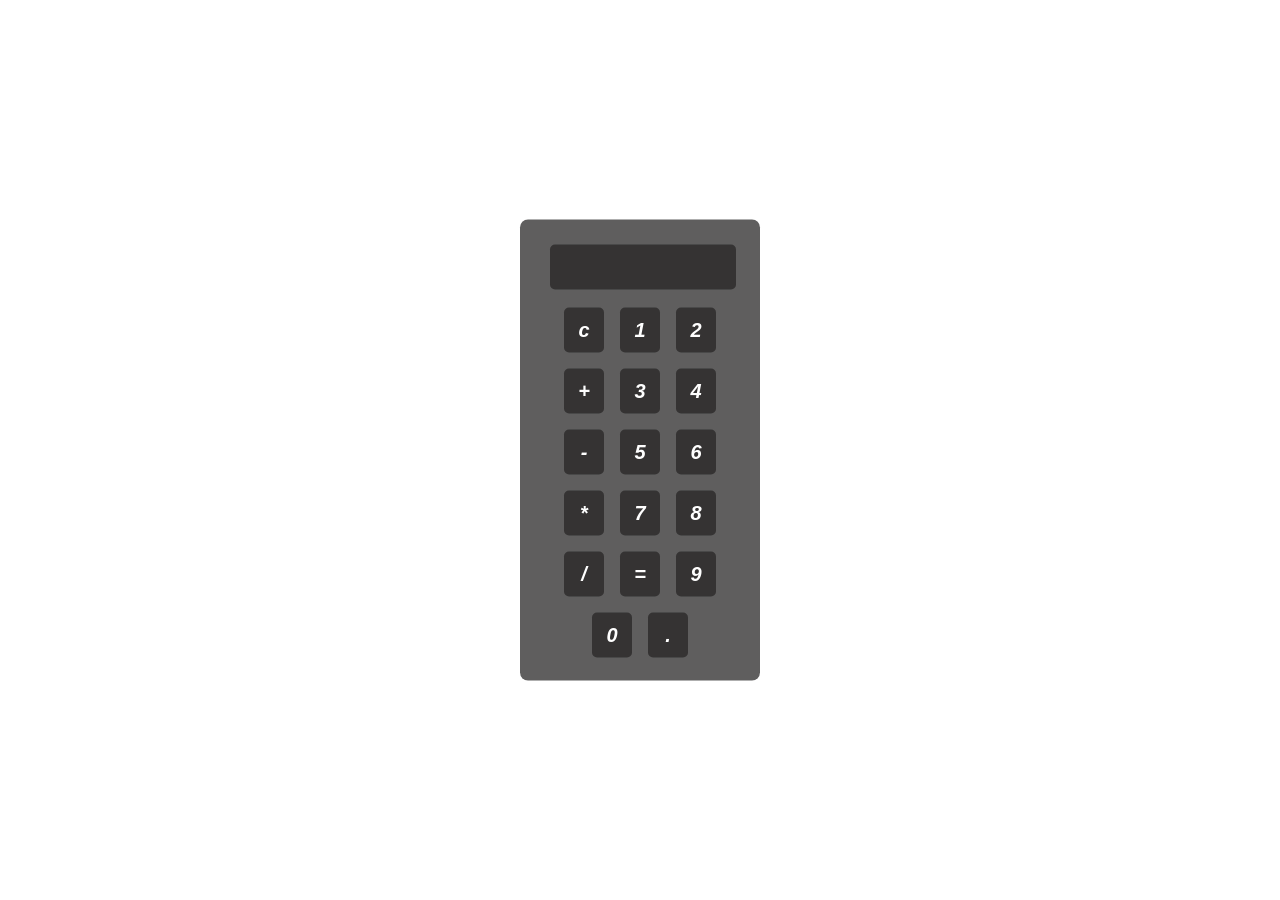
==== index.html @ 47a09bea "Add files via upload" ====
<!DOCTYPE html>
<html lang="en">
<head>
    <meta charset="UTF-8">
    <meta name="viewport" content="width=device-width, initial-scale=1.0">
    <title>calculator</title>
    <link rel="stylesheet" href="cal.css">
</head>
<body>
<div id="calculator">
<input type="text" id="display" readonly>
<div class="button_cont">
    <button class="button" onclick="current_value=' ' ; document.querySelector('#display').value=current_value;">c</button>
    <button class="button" onclick="current_value=current_value+'1'; document.querySelector('#display').value=current_value;">1</button>
    <button class="button" onclick=" current_value=current_value+'2'; document.querySelector('#display').value=current_value;">2</button> 
    <button class="button" onclick=" current_value=current_value+'+'; document.querySelector('#display').value=current_value;">+</button>
    <button class="button" onclick=" current_value=current_value+'3'; document.querySelector('#display').value=current_value;">3</button>
    <button class="button" onclick=" current_value=current_value+'4'; document.querySelector('#display').value= current_value;">4</button>
    <button class="button" onclick=" current_value=current_value+'-'; document.querySelector('#display').value= current_valu;">-</button>
    <button class="button" onclick=" current_value=current_value+'5'; document.querySelector('#display').value=current_value;">5</button>
    <button class="button" onclick=" current_value=current_value+'6'; document.querySelector('#display').value= current_value;">6</button>
    <button class="button" onclick=" current_value=current_value+'*'; document.querySelector('#display').value= current_value;">*</button>  
    <button class="button" onclick=" current_value=current_value+'7'; document.querySelector('#display').value= current_value ;">7</button>
    <button class="button" onclick=" current_value=current_value+'8'; document.querySelector('#display').value=current_value;">8</button>
    <button class="button"onclick=" current_value=current_value+'/'; document.querySelector('#display').value=current_value;">/</button>
    <button class="button"onclick=" current_value=eval(current_value); document.querySelector('#display').value=current_value;">=</button>
    <button class="button"onclick=" current_value=current_value+'9'; document.querySelector('#display').value=current_value;">9</button>
    <button class="button" onclick=" current_value=current_value+'0'; document.querySelector('#display').value=current_value;">0</button>
    <button class="button" onclick=" current_value=current_value+'.'; document.querySelector('#display').value=current_value;">.</button>  
</div>
 </div>
    <script>
        let current_value='';
        document.querySelector('#display').value=current_value;
    </script>
</body>
</html>
---- cal.css ----
#calculator{
    position: absolute;
    top: 50%;
    left: 50%;
    transform: translate(-50%, -50% );
    margin: auto;
    padding: 15px 20px;
width: 200px;
border-radius: 8px;
font-size: 25px;
background-color: rgba(28, 26, 26,0.7);

}
body{
    font-family: 'Lucida Sans', 'Lucida Sans Regular', 'Lucida Grande', 'Lucida Sans Unicode', Geneva, Verdana, sans-serif;
    background: url(..//calculator/unsplash.jpg) no-repeat;
    width: 100vh;
    background-size: cover;


}
#display{  
 
   margin: 10px;
   width: 85%;
   font-size: 25px;
   padding: 8px;
   border: none;
   background-color:rgba(26, 24, 24, 0.6);
   border-radius: 5px;
   color: white;
   font-weight: bold;
   font-style: italic;
   /* background: transparent; */

}
.button_cont{
display: flex;
justify-content: center;
flex-wrap: wrap;    
     
}
.button{
    margin: 8px;
    padding: 2px;
    width: 40px;
    height: 45px;
    color: white;
    background-color: rgba(26, 24, 24, 0.6);
   border: none;
   border-radius: 5px;
   font-weight: bold;
   font-style: italic;
   font-size: 20px;

}
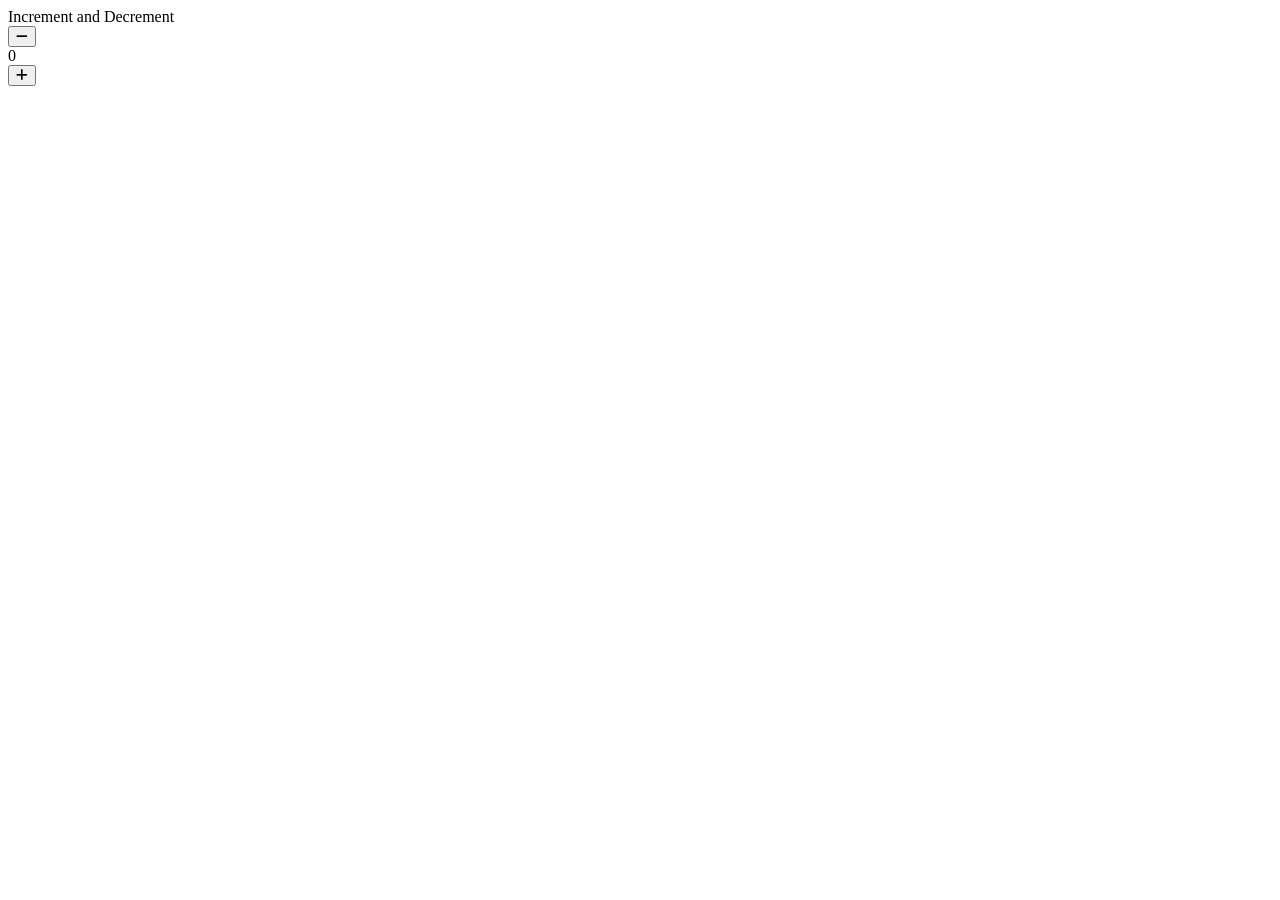
==== commit 41542179: "Counter App mini project Counter app mini project" ====
--- a/index.html
+++ b/index.html
@@ -3,35 +3,24 @@
 <head>
     <meta charset="UTF-8">
     <meta name="viewport" content="width=device-width, initial-scale=1.0">
-    <title>calculator</title>
-    <link rel="stylesheet" href="cal.css">
+    <title>Counter</title>
+    <link rel="stylesheet" href="/src/output.css">
+    <link rel="stylesheet" href="https://cdnjs.cloudflare.com/ajax/libs/font-awesome/6.7.2/css/all.min.css">
 </head>
 <body>
-<div id="calculator">
-<input type="text" id="display" readonly>
-<div class="button_cont">
-    <button class="button" onclick="current_value=' ' ; document.querySelector('#display').value=current_value;">c</button>
-    <button class="button" onclick="current_value=current_value+'1'; document.querySelector('#display').value=current_value;">1</button>
-    <button class="button" onclick=" current_value=current_value+'2'; document.querySelector('#display').value=current_value;">2</button> 
-    <button class="button" onclick=" current_value=current_value+'+'; document.querySelector('#display').value=current_value;">+</button>
-    <button class="button" onclick=" current_value=current_value+'3'; document.querySelector('#display').value=current_value;">3</button>
-    <button class="button" onclick=" current_value=current_value+'4'; document.querySelector('#display').value= current_value;">4</button>
-    <button class="button" onclick=" current_value=current_value+'-'; document.querySelector('#display').value= current_valu;">-</button>
-    <button class="button" onclick=" current_value=current_value+'5'; document.querySelector('#display').value=current_value;">5</button>
-    <button class="button" onclick=" current_value=current_value+'6'; document.querySelector('#display').value= current_value;">6</button>
-    <button class="button" onclick=" current_value=current_value+'*'; document.querySelector('#display').value= current_value;">*</button>  
-    <button class="button" onclick=" current_value=current_value+'7'; document.querySelector('#display').value= current_value ;">7</button>
-    <button class="button" onclick=" current_value=current_value+'8'; document.querySelector('#display').value=current_value;">8</button>
-    <button class="button"onclick=" current_value=current_value+'/'; document.querySelector('#display').value=current_value;">/</button>
-    <button class="button"onclick=" current_value=eval(current_value); document.querySelector('#display').value=current_value;">=</button>
-    <button class="button"onclick=" current_value=current_value+'9'; document.querySelector('#display').value=current_value;">9</button>
-    <button class="button" onclick=" current_value=current_value+'0'; document.querySelector('#display').value=current_value;">0</button>
-    <button class="button" onclick=" current_value=current_value+'.'; document.querySelector('#display').value=current_value;">.</button>  
-</div>
- </div>
-    <script>
-        let current_value='';
-        document.querySelector('#display').value=current_value;
-    </script>
+    <div class="h-[100vh] w-[100vw] flex flex-col justify-center items-center gap-10 bg-gray-700">
+        <div class="text-[#0398d4] font-medium text-[24px] font-mono">Increment and Decrement  </div>
+        <div class="flex justify-around  bg-white text-[25px] text-[#344151] rounded-sm gap-12 p-3 px-5">
+            <button onclick="Decrement()" class="border-r-2 border-[#bfbfbf] pr-5">  
+                <i class="fa-solid fa-minus"></i>
+            </button>
+            <div id="counter" class="font-bold">  0  </div>
+            <button onclick="Increment()" class="border-l-2 border-[#bfbfbf] pl-5">
+                <i class="fa-solid fa-plus"></i>
+            </button>
+        </div>
+    </div>
+
+    <script src="script.js"></script>
 </body>
 </html>
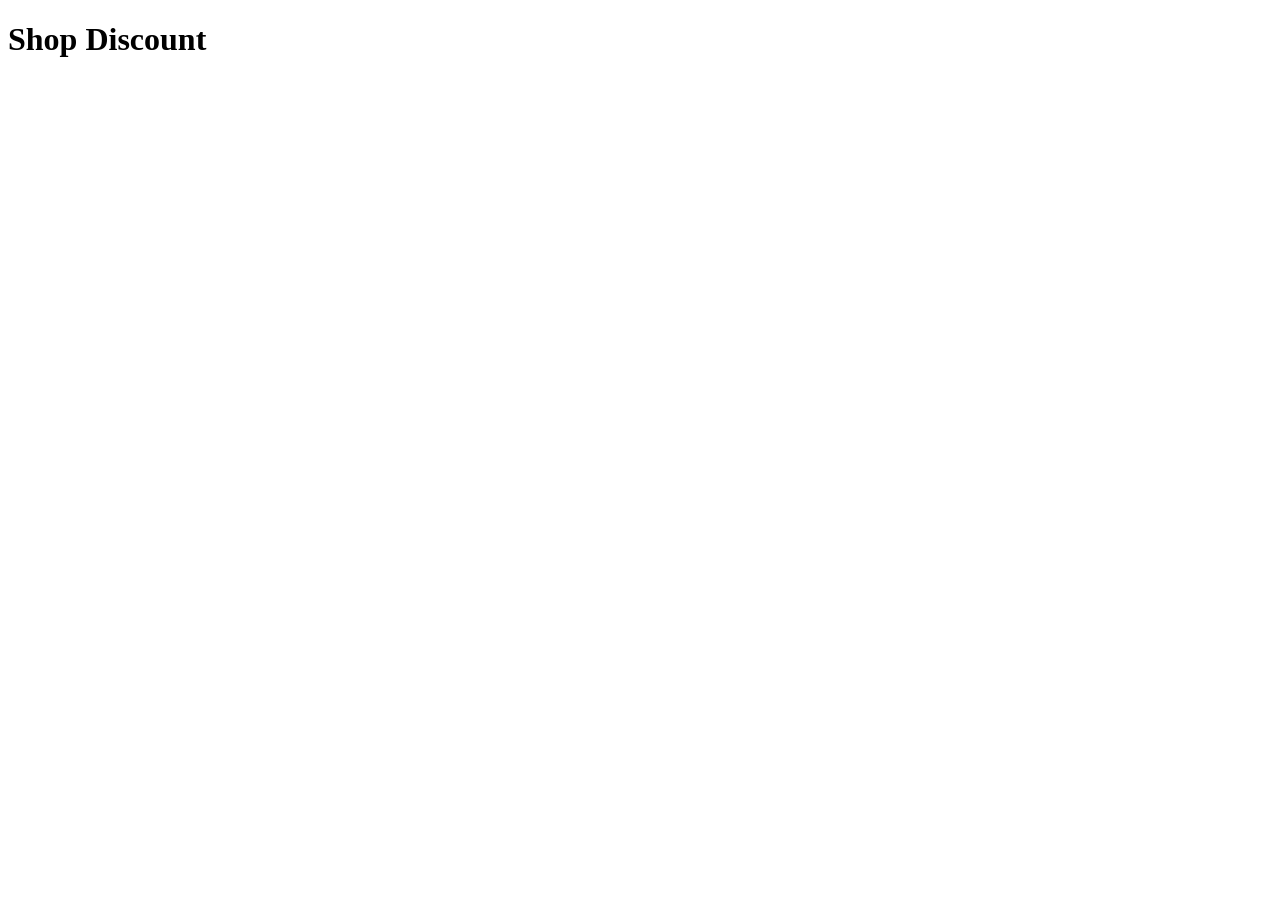
==== commit 812ace5e: "Add files via upload" ====
--- a/index.html
+++ b/index.html
@@ -3,24 +3,11 @@
 <head>
     <meta charset="UTF-8">
     <meta name="viewport" content="width=device-width, initial-scale=1.0">
-    <title>Counter</title>
-    <link rel="stylesheet" href="/src/output.css">
-    <link rel="stylesheet" href="https://cdnjs.cloudflare.com/ajax/libs/font-awesome/6.7.2/css/all.min.css">
+    <title>Shop discount</title>
 </head>
 <body>
-    <div class="h-[100vh] w-[100vw] flex flex-col justify-center items-center gap-10 bg-gray-700">
-        <div class="text-[#0398d4] font-medium text-[24px] font-mono">Increment and Decrement  </div>
-        <div class="flex justify-around  bg-white text-[25px] text-[#344151] rounded-sm gap-12 p-3 px-5">
-            <button onclick="Decrement()" class="border-r-2 border-[#bfbfbf] pr-5">  
-                <i class="fa-solid fa-minus"></i>
-            </button>
-            <div id="counter" class="font-bold">  0  </div>
-            <button onclick="Increment()" class="border-l-2 border-[#bfbfbf] pl-5">
-                <i class="fa-solid fa-plus"></i>
-            </button>
-        </div>
-    </div>
-
-    <script src="script.js"></script>
+    <h1>Shop Discount</h1>
+    
+    <script src="shop.js"></script>
 </body>
 </html>
